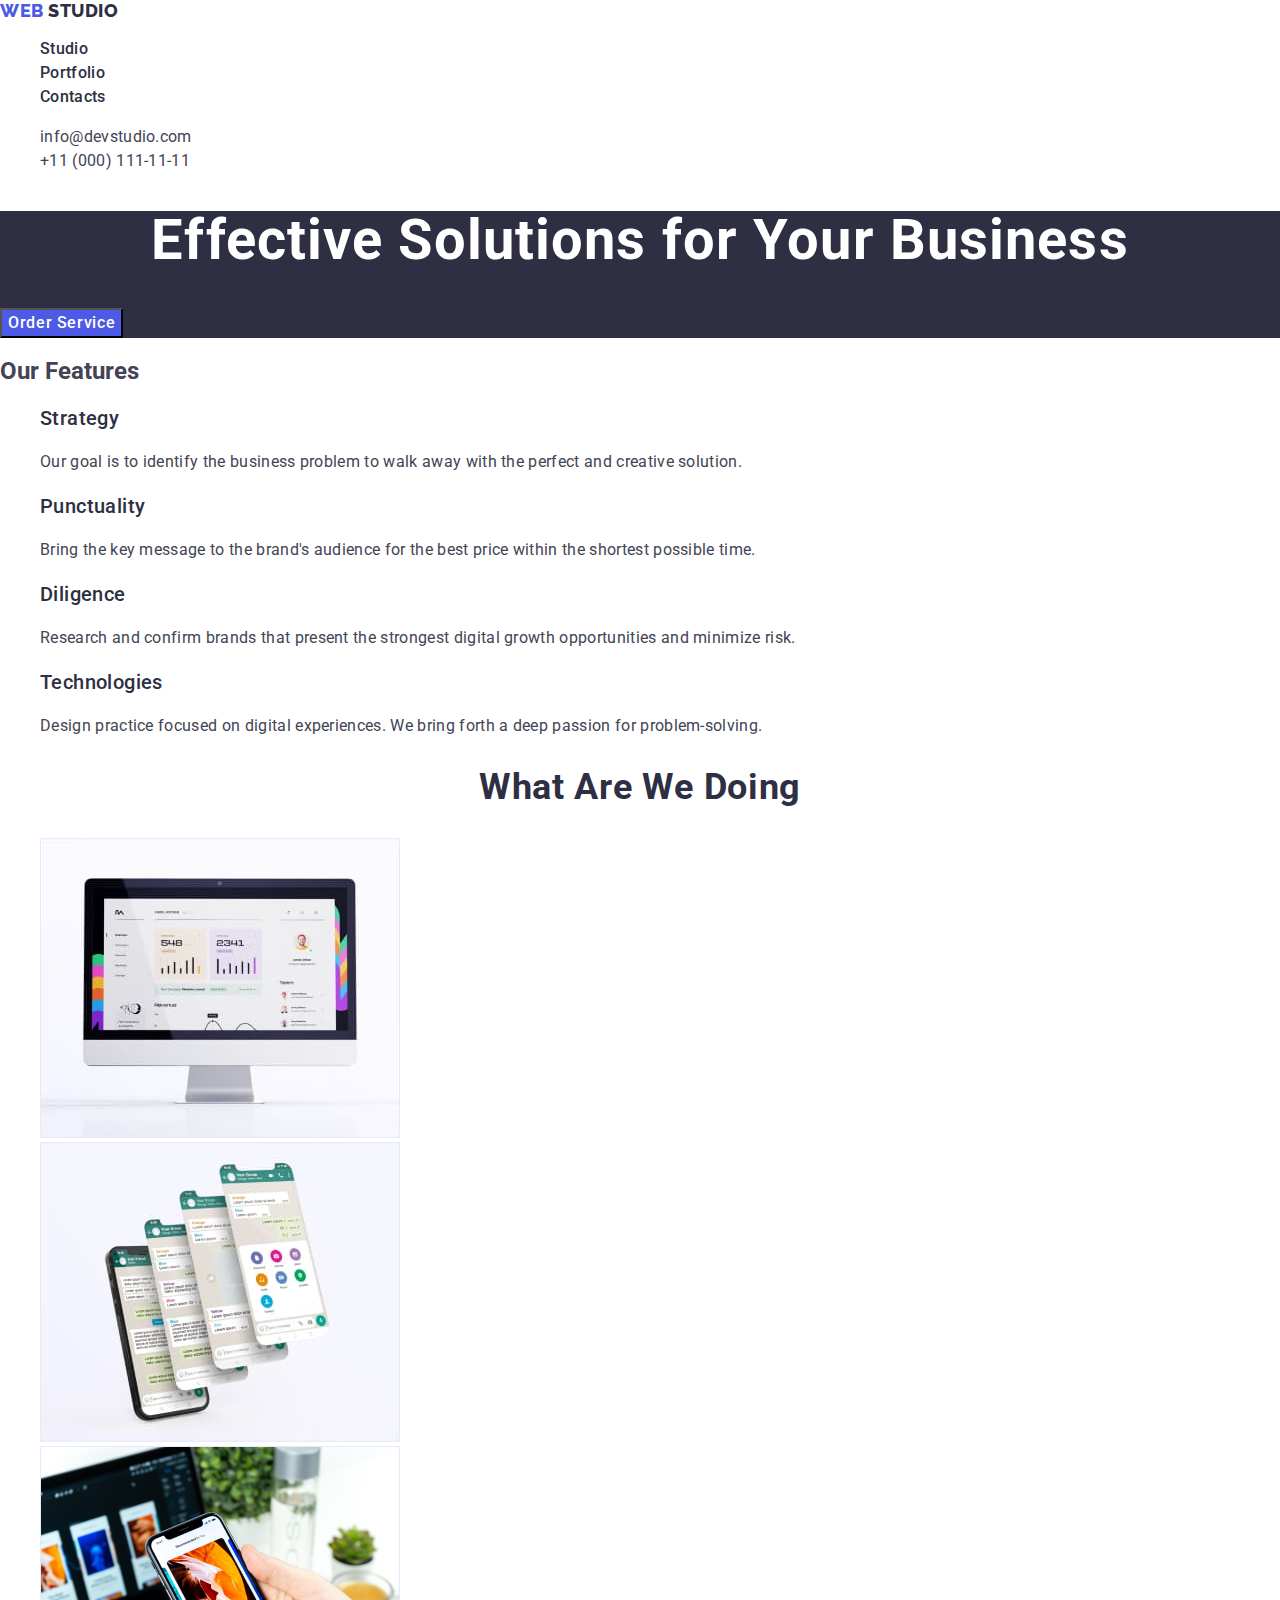
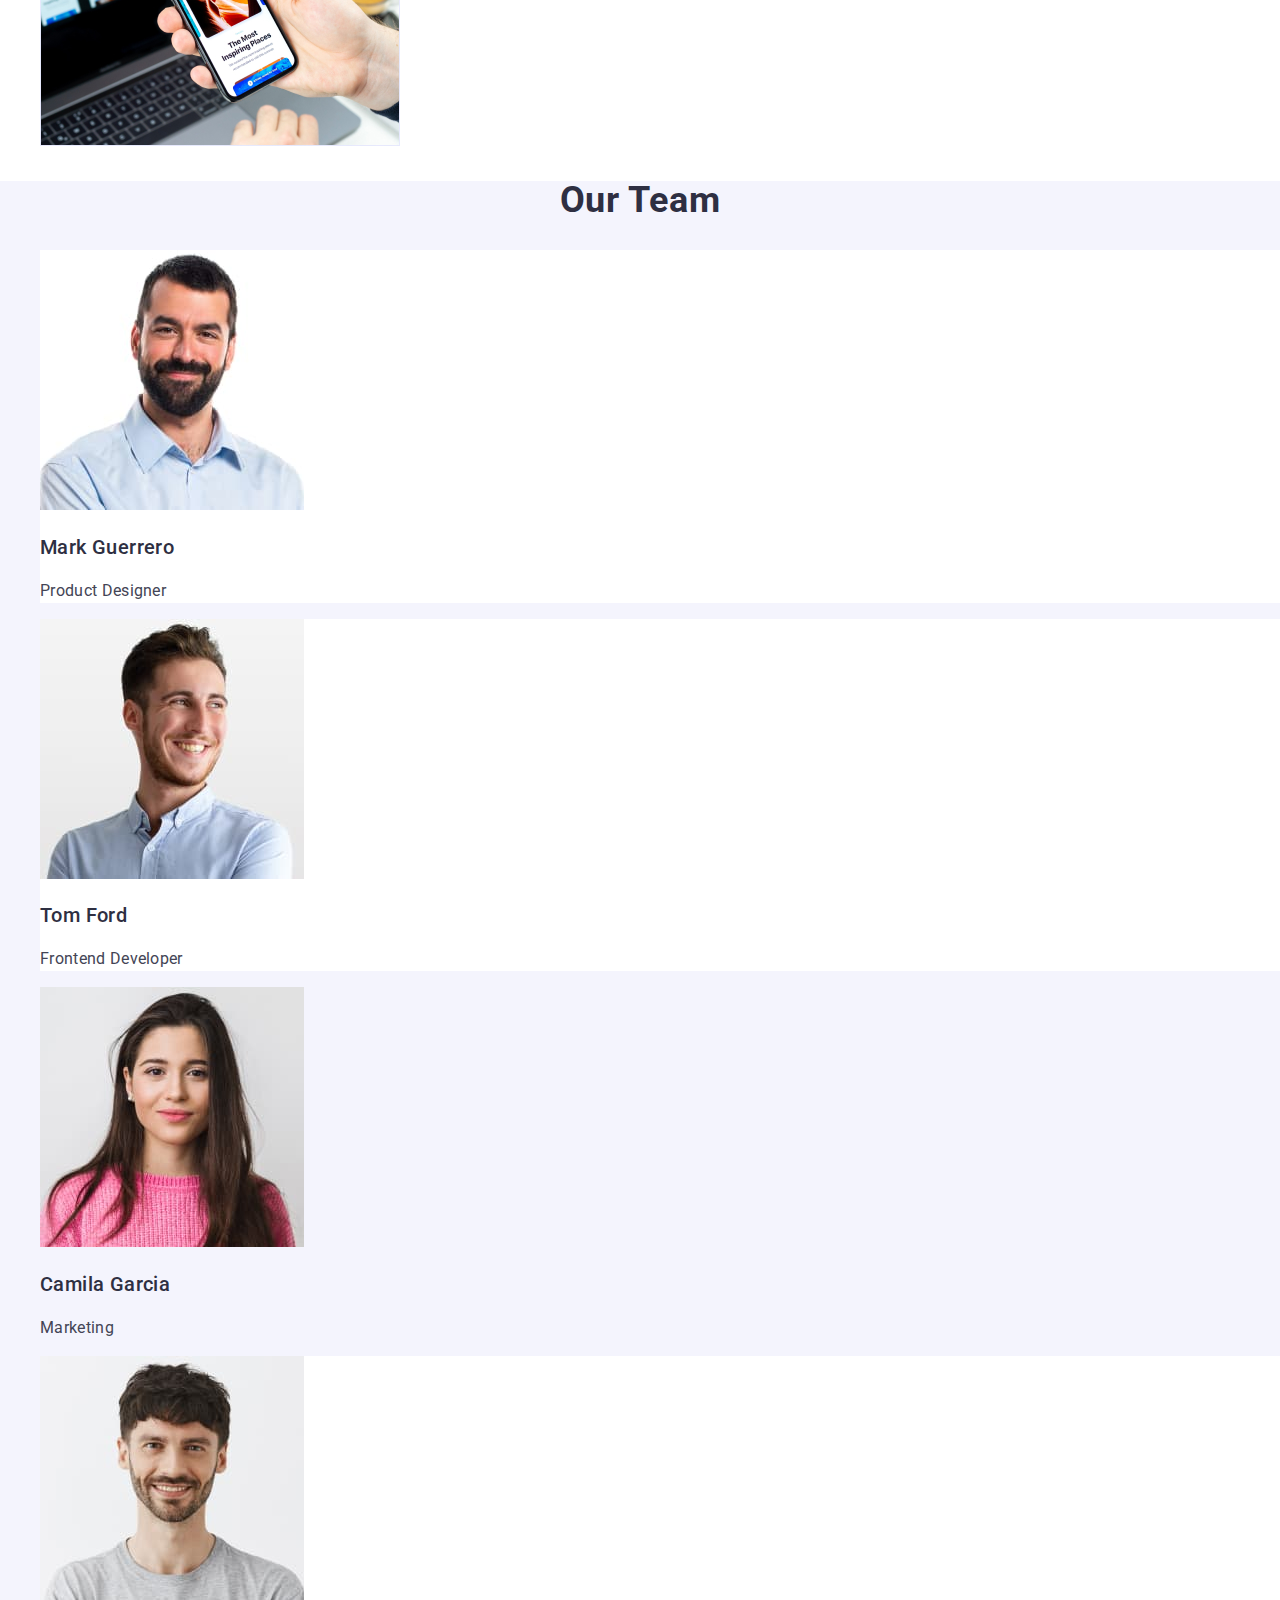
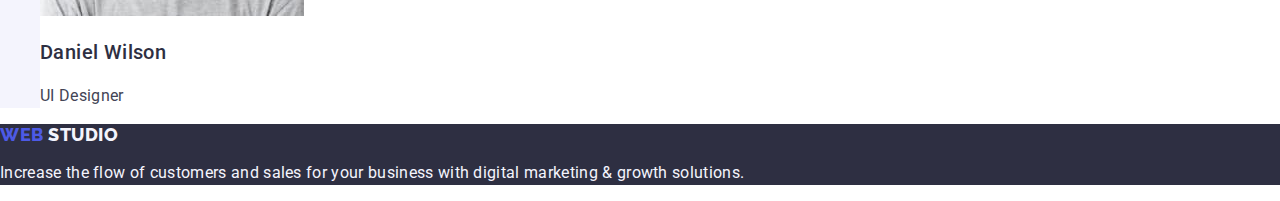
==== index.html @ 1ea2c23c "Initial commit" ====
<!DOCTYPE html>
<html lang="en">
  <head>
    <meta charset="UTF-8" />
    <meta http-equiv="X-UA-Compatible" content="IE=edge" />
    <meta name="viewport" content="width=device-width, initial-scale=1.0" />
    <title>Document</title>
    <!-- Font style -->
    <link rel="preconnect" href="https://fonts.googleapis.com" />
    <link rel="preconnect" href="https://fonts.gstatic.com" crossorigin />
    <link
      href="https://fonts.googleapis.com/css2?family=Raleway:wght@800&family=Roboto:wght@400;500;700&display=swap"
      rel="stylesheet"
    />
    <!-- Normalize -->
    <link
      rel="stylesheet"
      href="https://cdn.jsdelivr.net/npm/modern-normalize@2.0.0/modern-normalize.min.css"
    />

    <!-- Custom styles -->
    <link rel="stylesheet" href="./css/styles.css" />
  </head>

  <body>
    <!-- Header section-->
    <header class="header">
      <nav class="header-nav">
        <a class="header-logo link" href="./index.html">
          Web <span class="logo-black">Studio</span>
        </a>
        <ul class="header-nav-list list">
          <li class="header-nav-item">
            <a class="header-nav-link link" href="./index.html">Studio</a>
          </li>

          <li class="header-nav-item">
            <a class="header-nav-link link" href="./portfolio.html"
              >Portfolio</a
            >
          </li>

          <li class="header-nav-item">
            <a class="header-nav-link link" href="">Contacts</a>
          </li>
        </ul>
      </nav>

      <address class="header-adress">
        <ul class="header-adress-list list">
          <li class="header-adress-item">
            <a class="header-adress-link link" href="mailto:info@devstudio.com">
              info@devstudio.com
            </a>
            <br />
          </li>

          <li class="header-adress-item">
            <a class="header-adress-link link" href="tel:+110001111111"
              >+11 (000) 111-11-11</a
            >
          </li>
        </ul>
      </address>
    </header>
    <!-- Main content -->
    <main class="main">
      <!-- Hero section -->
      <section class="section hero">
        <h1 class="title-page">Effective Solutions for Your Business</h1>
        <button class="hero-btm" type="button">Order Service</button>
      </section>
      <!-- Features section -->
      <section class="section features">
        <h2 class="section-features-title">Our Features</h2>
        <ul class="section-feature-list list">
          <li class="section-features-item">
            <h3 class="features-item-title">Strategy</h3>

            <p class="feature-item-text">
              Our goal is to identify the business problem to walk away with the
              perfect and creative solution.
            </p>
          </li>
          <li class="section-features-item">
            <h3 class="features-item-title">Punctuality</h3>
            <p class="feature-item-text">
              Bring the key message to the brand's audience for the best price
              within the shortest possible time.
            </p>
          </li>
          <li class="section-features-item">
            <h3 class="features-item-title">Diligence</h3>
            <p class="feature-item-text">
              Research and confirm brands that present the strongest digital
              growth opportunities and minimize risk.
            </p>
          </li>
          <li class="section-features-item">
            <h3 class="features-item-title">Technologies</h3>
            <p class="feature-item-text">
              Design practice focused on digital experiences. We bring forth a
              deep passion for problem-solving.
            </p>
          </li>
        </ul>
      </section>
      <!-- What are we doing section -->
      <section class="section made">
        <h2 class="section-made-title">What are we doing</h2>
        <ul class="section-made-list list">
          <li class="section-made-item">
            <img
              class="section-made-img"
              src="./images/section1-1.jpg"
              alt="Making websites"
              width="360"
              height="300"
            />
          </li>
          <li class="section-made-item">
            <img
              class="section-made-img"
              src="./images/section1-2.jpg"
              alt="Making mobil apps"
              width="360"
              height="300"
            />
          </li>
          <li class="section-made-item">
            <img
              class="section-made-img"
              src="./images/section1-3.jpg"
              alt="Project synchronization"
              width="360"
              height="300"
            />
          </li>
        </ul>
      </section>
      <!-- Team section -->
      <section class="section team">
        <h2 class="section-team-title">Our Team</h2>
        <ul class="section-team-list list">
          <li class="section-team-item">
            <img
              class="section-team-img"
              src="./images/team1.jpg"
              alt="Mark Guerrero's photo"
              width="264"
              height="260"
            />
            <h3 class="team-name">Mark Guerrero</h3>
            <p class="team-text">Product Designer</p>
          </li>

          <li class="section-team-item">
            <img
              class="section-team-img"
              src="./images/team2.jpg"
              alt="Tom Ford's photo"
              width="264"
              height="260"
            />
            <h3 class="team-name">Tom Ford</h3>
            <p class="team-text">Frontend Developer</p>
          </li>

          <li class="section-team-img">
            <img
              class="section-team-img"
              src="./images/team3.jpg"
              alt="Camila Garcia's photo"
              width="264"
              height="260"
            />
            <h3 class="team-name">Camila Garcia</h3>
            <p class="team-text">Marketing</p>
          </li>

          <li class="section-team-item">
            <img
              class="section-team-img"
              src="./images/team4.jpg"
              alt="Daniel Wilson's photo"
              width="264"
              height="260"
            />
            <h3 class="team-name">Daniel Wilson</h3>
            <p class="team-text">UI Designer</p>
          </li>
        </ul>
      </section>
    </main>
    <!-- Footer section -->
    <footer class="footer">
      <a class="footer-logo link" href="./index.html">
        Web <span class="logo-white">Studio</span></a
      >
      <p class="footer-text">
        Increase the flow of customers and sales for your business with digital
        marketing & growth solutions.
      </p>
    </footer>
  </body>
</html>
---- css/styles.css ----
body {
        font-family: 'Roboto', sans-serif;
        color: var(--text-color);
        background-color: var(--white-background-color);
}
.list {
    list-style: none;
}
.link {
    text-decoration: none;
}
:root {
    --primary-brand-color: #4d5ae5;
    --pressed-state-color: #404bbf;
    --dark-color: #2e2f42;
    --succes-color: #31d0aa;
    --text-color: #434455;
    --subtle-text-color: #8e8f99;
    --accent-color: #e7e9fc;
    --light-color: #f4f4fd;
    --modal-overlay-color: #2e2f42;
    --hero-background-color: #2e2f42;
    --white-background-color: #ffffff;
    --modal-background-color: #fcfcfc;
   

}

/* Header section */

.header {}
.header-logo{
    font-family: 'Raleway', sans-serif;
        font-style: normal;
        font-weight: 800;
        font-size: 18px;
        line-height: 1.17;
        
        letter-spacing: 0.03em;
        text-transform: uppercase;
        color: var(--primary-brand-color);
}
.logo-black {
    color: var(--dark-color);
}
.logo-white {
    color: var(--light-color);
}
.header-nav {
    
        
}

.header-nav-list {}

.header-nav-item a {font-style: normal;
    font-weight: 500;
    font-size: 16px;
    line-height: 1.5;
    letter-spacing: 0.02em;
    color: var(--dark-color);}

.header-nav-link:hover,
.header-nav-link:focus 
{
  color: var(--pressed-state-color);
  
  
}

.header-adress {
    font-style: normal;

}

.header-adress-list {
    
    
    
  }

.header-adress-item a {
    font-style: normal;
    font-size: 16px;
    line-height: 1.5;
    letter-spacing: 0.02em;
  color: var(--text-color);}

.header-adress-link:hover,
.header-adress-link:focus {
    color: var(--pressed-state-color);
   
}
/* Main comtent */

/*  Hero section */
.section {}

.hero 
{background-color: var(--hero-background-color);}

.title-page {
    font-style: normal;
        font-weight: 700;
        font-size: 56px;
        line-height: 1.07;
        text-align: center;
        letter-spacing: 0.02em;
        color: var(--white-background-color);
      
}

.hero-btm {
    font-style: normal;
        font-weight: 500;
        font-size: 16px;
        line-height: 1.5;
     
        letter-spacing: 0.04em;
       cursor: pointer;
    background-color: var(--primary-brand-color);
    color: var(--white-background-color);
    
}
.hero-btm:hover,
.hero-btm:focus {
    background-color: var(--pressed-state-color);
}

/* Features section */
.section {}

.features {

}

.section-features-title {}

.section-feature-list {}

.section-features-item {}

.features-item-title {
    font-family: 'Roboto';
        font-style: normal;
        font-weight: 500;
        font-size: 20px;
        line-height: 1.2;
    letter-spacing: 0.02em;
    color: var(--dark-color);
}

.feature-item-text {
    font-style: normal;
        
        font-size: 16px;
        line-height: 1.5;
        letter-spacing: 0.02em;
}

/*  What are we doing section */
.section {}

.made {}

.section-made-title {
    font-style: normal;
    font-weight: 700;
    font-size: 36px;
    line-height: 1.11;
    letter-spacing: 0.02em;
    color: var(--dark-color);
    text-align: center;
    text-transform: capitalize;
}

.section-made-list {}

.section-made-item {}

.section-made-img {}

/* Team section */
.section {}

.team {
background-color: var(--light-color);
}

.section-team-title {
    font-style: normal;
        font-weight: 700;
        font-size: 36px;
        line-height: 1.11;
        letter-spacing: 0.02em;
        color: var(--dark-color);
        text-align: center;
        text-transform: capitalize;
}

.section-team-list {
   
}

.section-team-item {
    background-color: var(--white-background-color);
}

.section-team-img {}

.team-name {
    font-style: normal;
        font-weight: 500;
        font-size: 20px;
        line-height: 1.2;
        letter-spacing: 0.02em;
        color: var(--dark-color);
}

.team-text {
    font-style: normal;
        
        font-size: 16px;
        line-height: 1.5; 
        letter-spacing: 0.02em;
       
}

/* Footer section */
.footer {
    background-color: var(--hero-background-color);
}

.footer-logo {
    font-family: 'Raleway', sans-serif;
        font-style: normal;
        font-weight: 800;
        font-size: 18px;
        line-height: 1.17;
      
       
        letter-spacing: 0.03em;
        text-transform: uppercase;
        color: var(--primary-brand-color);

}

.footer-text {font-style: normal;
    font-size: 16px;
    line-height: 1.5;
    letter-spacing: 0.02em;
color: var(--light-color);}

/* Page 2 */
.section-filter {}

.filter-list {}

.filter-item {}

.filter-button {
font-style: normal;
    font-weight: 500;
    font-size: 16px;
    line-height: 1.5;
   
    letter-spacing: 0.04em;
    color: var(--primary-brand-color);
    background-color: var(--light-color);
}
.filter-button:hover,
.filter-button:focus {
    color: var(--white-background-color);
    background-color: var(--pressed-state-color);
    cursor: pointer;
}
.projects {}

.projects-title {}

.projects-list {}

.projects-item {}

.projects-img {

}

.projects-name {
    font-style: normal;
        font-weight: 500;
        font-size: 20px;
        line-height: 1.2;
        letter-spacing: 0.02em;
        color: var(--dark-color);
}

.projects-type {
    font-style: normal;
        font-weight: 400;
        font-size: 16px;
        line-height: 1.5;
        letter-spacing: 0.02em;
        color: var(--text-color);
}
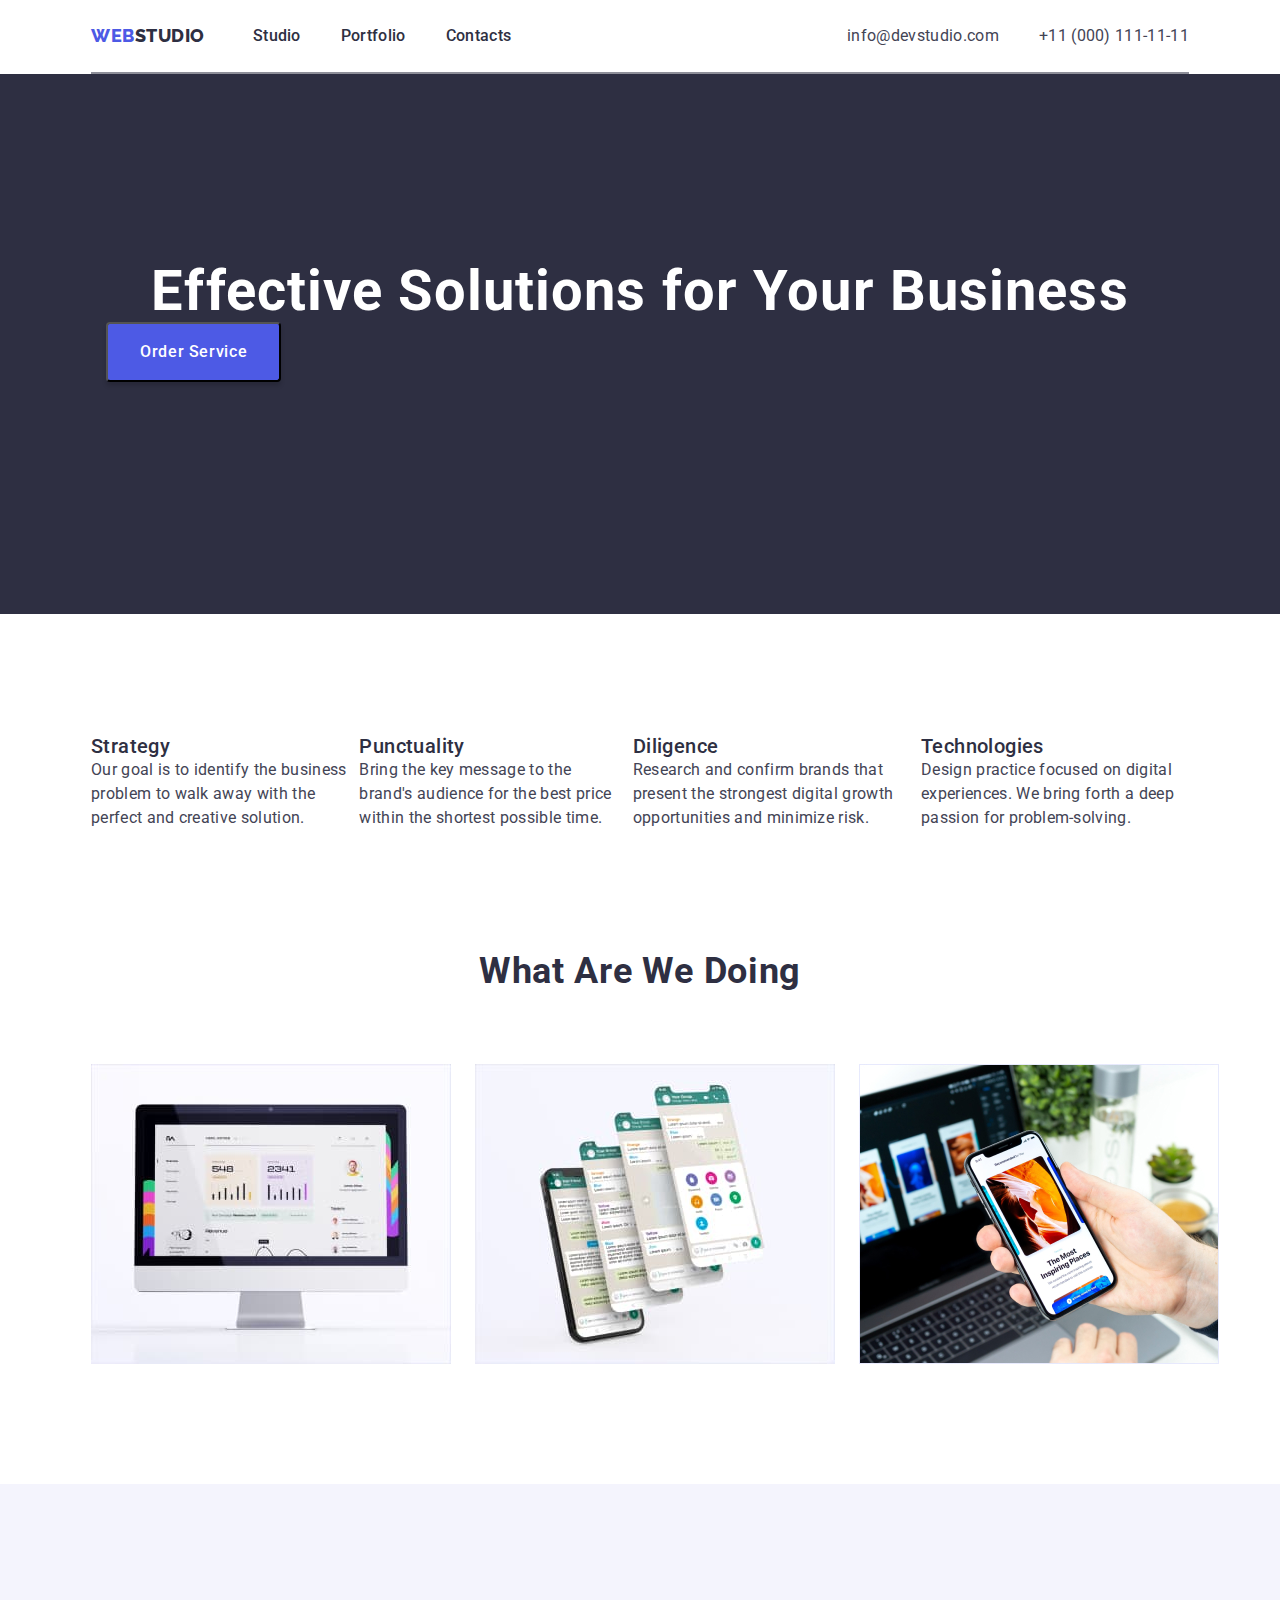
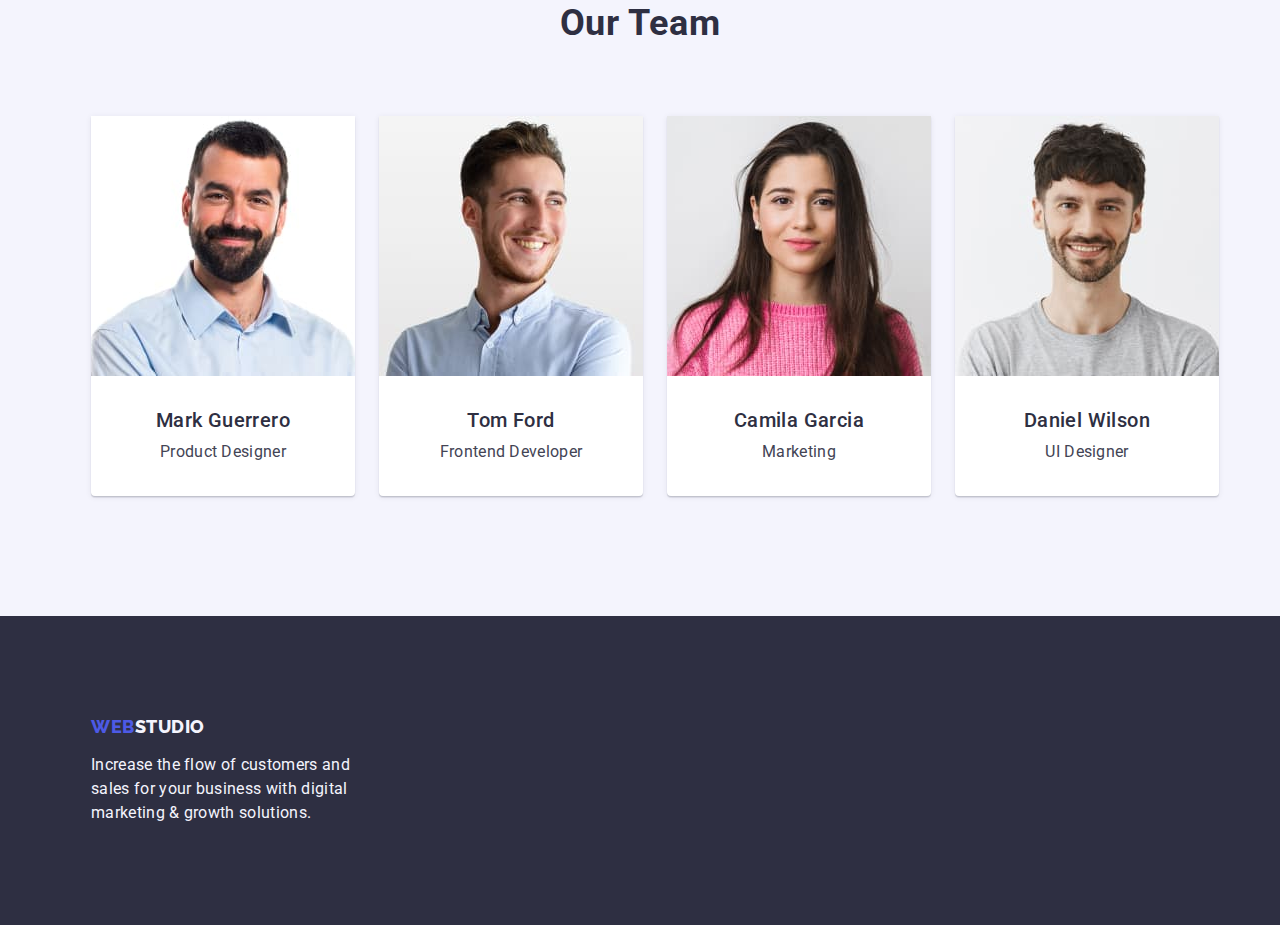
==== commit fcf6644c: "hw3 version 1" ====
--- a/index.html
+++ b/index.html
@@ -24,183 +24,195 @@
 
   <body>
     <!-- Header section-->
-    <header class="header">
-      <nav class="header-nav">
-        <a class="header-logo link" href="./index.html">
-          Web <span class="logo-black">Studio</span>
-        </a>
-        <ul class="header-nav-list list">
-          <li class="header-nav-item">
-            <a class="header-nav-link link" href="./index.html">Studio</a>
-          </li>
-
-          <li class="header-nav-item">
-            <a class="header-nav-link link" href="./portfolio.html"
-              >Portfolio</a
-            >
-          </li>
-
-          <li class="header-nav-item">
-            <a class="header-nav-link link" href="">Contacts</a>
-          </li>
-        </ul>
-      </nav>
-
-      <address class="header-adress">
-        <ul class="header-adress-list list">
-          <li class="header-adress-item">
-            <a class="header-adress-link link" href="mailto:info@devstudio.com">
-              info@devstudio.com
-            </a>
-            <br />
-          </li>
-
-          <li class="header-adress-item">
-            <a class="header-adress-link link" href="tel:+110001111111"
-              >+11 (000) 111-11-11</a
-            >
-          </li>
-        </ul>
-      </address>
-    </header>
+    <div class="header-container">
+      <header class="header">
+        <nav class="header-nav">
+          <a class="header-logo link" href="./index.html">
+            Web<span class="logo-black">Studio</span>
+          </a>
+          <ul class="header-nav-list list">
+            <li class="header-nav-item">
+              <a class="header-nav-link link" href="./index.html">Studio</a>
+            </li>
+            <li class="header-nav-item">
+              <a class="header-nav-link link" href="./portfolio.html"
+                >Portfolio</a
+              >
+            </li>
+            <li class="header-nav-item">
+              <a class="header-nav-link link" href="">Contacts</a>
+            </li>
+          </ul>
+        </nav>
+        <address class="header-adress">
+          <ul class="header-adress-list list">
+            <li class="header-adress-item">
+              <a
+                class="header-adress-link link"
+                href="mailto:info@devstudio.com"
+              >
+                info@devstudio.com
+              </a>
+              <br />
+            </li>
+            <li class="header-adress-item">
+              <a class="header-adress-link link" href="tel:+110001111111"
+                >+11 (000) 111-11-11</a
+              >
+            </li>
+          </ul>
+        </address>
+      </header>
+    </div>
     <!-- Main content -->
     <main class="main">
       <!-- Hero section -->
       <section class="section hero">
-        <h1 class="title-page">Effective Solutions for Your Business</h1>
-        <button class="hero-btm" type="button">Order Service</button>
+        <div class="container">
+          <h1 class="title-page">Effective Solutions for Your Business</h1>
+          <div class="container">
+            <button class="hero-btm" type="button">Order Service</button>
+          </div>
+        </div>
       </section>
       <!-- Features section -->
       <section class="section features">
-        <h2 class="section-features-title">Our Features</h2>
-        <ul class="section-feature-list list">
-          <li class="section-features-item">
-            <h3 class="features-item-title">Strategy</h3>
-
-            <p class="feature-item-text">
-              Our goal is to identify the business problem to walk away with the
-              perfect and creative solution.
-            </p>
-          </li>
-          <li class="section-features-item">
-            <h3 class="features-item-title">Punctuality</h3>
-            <p class="feature-item-text">
-              Bring the key message to the brand's audience for the best price
-              within the shortest possible time.
-            </p>
-          </li>
-          <li class="section-features-item">
-            <h3 class="features-item-title">Diligence</h3>
-            <p class="feature-item-text">
-              Research and confirm brands that present the strongest digital
-              growth opportunities and minimize risk.
-            </p>
-          </li>
-          <li class="section-features-item">
-            <h3 class="features-item-title">Technologies</h3>
-            <p class="feature-item-text">
-              Design practice focused on digital experiences. We bring forth a
-              deep passion for problem-solving.
-            </p>
-          </li>
-        </ul>
+        <div class="container">
+          <h2 class="section-features-title visually-hidden">Our Features</h2>
+          <ul class="section-feature-list list">
+            <li class="section-features-item">
+              <h3 class="features-item-title">Strategy</h3>
+              <p class="feature-item-text">
+                Our goal is to identify the business problem to walk away with
+                the perfect and creative solution.
+              </p>
+            </li>
+            <li class="section-features-item">
+              <h3 class="features-item-title">Punctuality</h3>
+              <p class="feature-item-text">
+                Bring the key message to the brand's audience for the best price
+                within the shortest possible time.
+              </p>
+            </li>
+            <li class="section-features-item">
+              <h3 class="features-item-title">Diligence</h3>
+              <p class="feature-item-text">
+                Research and confirm brands that present the strongest digital
+                growth opportunities and minimize risk.
+              </p>
+            </li>
+            <li class="section-features-item">
+              <h3 class="features-item-title">Technologies</h3>
+              <p class="feature-item-text">
+                Design practice focused on digital experiences. We bring forth a
+                deep passion for problem-solving.
+              </p>
+            </li>
+          </ul>
+        </div>
       </section>
       <!-- What are we doing section -->
       <section class="section made">
-        <h2 class="section-made-title">What are we doing</h2>
-        <ul class="section-made-list list">
-          <li class="section-made-item">
-            <img
-              class="section-made-img"
-              src="./images/section1-1.jpg"
-              alt="Making websites"
-              width="360"
-              height="300"
-            />
-          </li>
-          <li class="section-made-item">
-            <img
-              class="section-made-img"
-              src="./images/section1-2.jpg"
-              alt="Making mobil apps"
-              width="360"
-              height="300"
-            />
-          </li>
-          <li class="section-made-item">
-            <img
-              class="section-made-img"
-              src="./images/section1-3.jpg"
-              alt="Project synchronization"
-              width="360"
-              height="300"
-            />
-          </li>
-        </ul>
+        <div class="container">
+          <h2 class="section-made-title">What are we doing</h2>
+          <ul class="section-made-list list">
+            <li class="section-made-item">
+              <img
+                class="section-made-img"
+                src="./images/section1-1.jpg"
+                alt="Making websites"
+                width="360"
+                height="300"
+              />
+            </li>
+            <li class="section-made-item">
+              <img
+                class="section-made-img"
+                src="./images/section1-2.jpg"
+                alt="Making mobil apps"
+                width="360"
+                height="300"
+              />
+            </li>
+            <li class="section-made-item">
+              <img
+                class="section-made-img"
+                src="./images/section1-3.jpg"
+                alt="Project synchronization"
+                width="360"
+                height="300"
+              />
+            </li>
+          </ul>
+        </div>
       </section>
       <!-- Team section -->
       <section class="section team">
-        <h2 class="section-team-title">Our Team</h2>
-        <ul class="section-team-list list">
-          <li class="section-team-item">
-            <img
-              class="section-team-img"
-              src="./images/team1.jpg"
-              alt="Mark Guerrero's photo"
-              width="264"
-              height="260"
-            />
-            <h3 class="team-name">Mark Guerrero</h3>
-            <p class="team-text">Product Designer</p>
-          </li>
-
-          <li class="section-team-item">
-            <img
-              class="section-team-img"
-              src="./images/team2.jpg"
-              alt="Tom Ford's photo"
-              width="264"
-              height="260"
-            />
-            <h3 class="team-name">Tom Ford</h3>
-            <p class="team-text">Frontend Developer</p>
-          </li>
-
-          <li class="section-team-img">
-            <img
-              class="section-team-img"
-              src="./images/team3.jpg"
-              alt="Camila Garcia's photo"
-              width="264"
-              height="260"
-            />
-            <h3 class="team-name">Camila Garcia</h3>
-            <p class="team-text">Marketing</p>
-          </li>
-
-          <li class="section-team-item">
-            <img
-              class="section-team-img"
-              src="./images/team4.jpg"
-              alt="Daniel Wilson's photo"
-              width="264"
-              height="260"
-            />
-            <h3 class="team-name">Daniel Wilson</h3>
-            <p class="team-text">UI Designer</p>
-          </li>
-        </ul>
+        <div class="container">
+          <h2 class="section-team-title">Our Team</h2>
+          <ul class="section-team-list list">
+            <li class="section-team-item">
+              <img
+                class="section-team-img"
+                src="./images/team1.jpg"
+                alt="Mark Guerrero's photo"
+                width="264"
+                height="260"
+              />
+              <h3 class="team-name">Mark Guerrero</h3>
+              <p class="team-text">Product Designer</p>
+            </li>
+            <li class="section-team-item">
+              <img
+                class="section-team-img"
+                src="./images/team2.jpg"
+                alt="Tom Ford's photo"
+                width="264"
+                height="260"
+              />
+              <h3 class="team-name">Tom Ford</h3>
+              <p class="team-text">Frontend Developer</p>
+            </li>
+            <li class="section-team-item">
+              <img
+                class="section-team-img"
+                src="./images/team3.jpg"
+                alt="Camila Garcia's photo"
+                width="264"
+                height="260"
+              />
+              <h3 class="team-name">Camila Garcia</h3>
+              <p class="team-text">Marketing</p>
+            </li>
+            <li class="section-team-item">
+              <img
+                class="section-team-img"
+                src="./images/team4.jpg"
+                alt="Daniel Wilson's photo"
+                width="264"
+                height="260"
+              />
+              <h3 class="team-name">Daniel Wilson</h3>
+              <p class="team-text">UI Designer</p>
+            </li>
+          </ul>
+        </div>
       </section>
     </main>
     <!-- Footer section -->
+
     <footer class="footer">
-      <a class="footer-logo link" href="./index.html">
-        Web <span class="logo-white">Studio</span></a
-      >
-      <p class="footer-text">
-        Increase the flow of customers and sales for your business with digital
-        marketing & growth solutions.
-      </p>
+      <div class="container">
+        <div class="container-footer-logo">
+          <a class="footer-logo link" href="./index.html">
+            Web<span class="logo-white">Studio</span></a
+          >
+        </div>
+        <p class="footer-text">
+          Increase the flow of customers and sales for your business with
+          digital marketing & growth solutions.
+        </p>
+      </div>
     </footer>
   </body>
 </html>
--- a/css/styles.css
+++ b/css/styles.css
@@ -2,12 +2,29 @@
         font-family: 'Roboto', sans-serif;
         color: var(--text-color);
         background-color: var(--white-background-color);
+      
+}
+/* Reset */
+h1,
+h2,
+h3,
+h4,
+h5,
+h6,
+p {
+    margin: 0;
+}
+img {
+    display: block;
 }
 .list {
     list-style: none;
+    margin: 0;
+        padding: 0;
 }
 .link {
     text-decoration: none;
+   
 }
 :root {
     --primary-brand-color: #4d5ae5;
@@ -26,9 +43,53 @@
 
 }
 
+.visually-hidden {
+    position:absolute;
+    width: 1px;
+    height: 1px;
+    margin: -1px;
+    border: 0;
+    padding: 0;
+    white-space: nowrap;
+    clip-path: inset(100%);
+    clip: rect(0 0 0 0);
+    overflow: hidden;
+
+}
+.container {
+    width: 1128px;
+    margin-left: auto;
+        margin-right: auto;
+        padding-left: 15px;
+        padding-right: 15px;
+
+   
+}
+
+
+
 /* Header section */
-
-.header {}
+.header-container {
+    width: 1128px;
+    margin-left: auto;
+        margin-right: auto;
+        padding-left: 15px;
+            padding-right: 15px;
+}
+.header {
+ 
+padding-top: 24px;
+padding-bottom: 24px;
+display: flex;
+justify-content: space-between;
+border-bottom: 2px solid var(--subtle-text-color);
+}
+.header-nav {
+    display: flex;
+
+    align-items: center;
+
+}
 .header-logo{
     font-family: 'Raleway', sans-serif;
         font-style: normal;
@@ -39,6 +100,9 @@
         letter-spacing: 0.03em;
         text-transform: uppercase;
         color: var(--primary-brand-color);
+        margin-right: 48px;
+       
+       
 }
 .logo-black {
     color: var(--dark-color);
@@ -46,19 +110,24 @@
 .logo-white {
     color: var(--light-color);
 }
-.header-nav {
-    
-        
-}
-
-.header-nav-list {}
+
+
+.header-nav-list {
+    display: flex;
+    align-items: center;
+    gap: 40px;
+    
+    
+  
+}
 
 .header-nav-item a {font-style: normal;
     font-weight: 500;
     font-size: 16px;
     line-height: 1.5;
     letter-spacing: 0.02em;
-    color: var(--dark-color);}
+    color: var(--dark-color);
+}
 
 .header-nav-link:hover,
 .header-nav-link:focus 
@@ -70,10 +139,16 @@
 
 .header-adress {
     font-style: normal;
+    display: flex;
+    align-items: center;
 
 }
 
 .header-adress-list {
+    display: flex;
+    align-items: center;
+    gap: 40px;
+    
     
     
     
@@ -84,7 +159,8 @@
     font-size: 16px;
     line-height: 1.5;
     letter-spacing: 0.02em;
-  color: var(--text-color);}
+  color: var(--text-color);
+}
 
 .header-adress-link:hover,
 .header-adress-link:focus {
@@ -97,7 +173,12 @@
 .section {}
 
 .hero 
-{background-color: var(--hero-background-color);}
+{background-color: var(--hero-background-color);
+padding-top: 188px;
+    padding-bottom: 292px;
+   
+}
+
 
 .title-page {
     font-style: normal;
@@ -107,7 +188,8 @@
         text-align: center;
         letter-spacing: 0.02em;
         color: var(--white-background-color);
-      
+       
+        
 }
 
 .hero-btm {
@@ -115,13 +197,20 @@
         font-weight: 500;
         font-size: 16px;
         line-height: 1.5;
-     
         letter-spacing: 0.04em;
        cursor: pointer;
     background-color: var(--primary-brand-color);
     color: var(--white-background-color);
-    
-}
+box-shadow: 0px 4px 4px rgba(0, 0, 0, 0.15);
+    border-radius: 4px;
+        
+        padding: 16px 32px;
+      position: absolute;
+ 
+    
+}
+  margin-top: 48px;
+  margin-bottom: 188px;
 .hero-btm:hover,
 .hero-btm:focus {
     background-color: var(--pressed-state-color);
@@ -131,12 +220,21 @@
 .section {}
 
 .features {
+    margin-top: 120px;
+    margin-bottom: 122px;
+   
 
 }
 
 .section-features-title {}
 
-.section-feature-list {}
+.section-feature-list {
+    display: flex;
+    
+        align-items: flex-start;
+        padding: 0px;
+        gap: 8px;
+}
 
 .section-features-item {}
 
@@ -161,7 +259,10 @@
 /*  What are we doing section */
 .section {}
 
-.made {}
+.made {
+  
+    margin-bottom: 120px;
+}
 
 .section-made-title {
     font-style: normal;
@@ -172,19 +273,27 @@
     color: var(--dark-color);
     text-align: center;
     text-transform: capitalize;
-}
-
-.section-made-list {}
+    margin-bottom: 72px;
+}
+
+.section-made-list {display: flex;
+gap: 24px;}
 
 .section-made-item {}
 
-.section-made-img {}
+.section-made-img {
+    width: 360px;
+height: 300px;
+
+}
 
 /* Team section */
 .section {}
 
 .team {
 background-color: var(--light-color);
+padding-top: 120px;
+padding-bottom: 120px;
 }
 
 .section-team-title {
@@ -196,17 +305,27 @@
         color: var(--dark-color);
         text-align: center;
         text-transform: capitalize;
+        margin-bottom: 72px;
 }
 
 .section-team-list {
-   
+display: flex;
+gap: 24px;
 }
 
 .section-team-item {
     background-color: var(--white-background-color);
-}
-
-.section-team-img {}
+    box-shadow: 0px 1px 6px rgba(46, 47, 66, 0.08), 0px 1px 1px rgba(46, 47, 66, 0.16), 0px 2px 1px rgba(46, 47, 66, 0.08);
+        border-radius: 0px 0px 4px 4px;
+width: 264px;
+height: 380px;       
+ 
+}
+
+.section-team-img {
+    margin-bottom: 32px;
+    
+}
 
 .team-name {
     font-style: normal;
@@ -215,6 +334,8 @@
         line-height: 1.2;
         letter-spacing: 0.02em;
         color: var(--dark-color);
+        text-align: center;
+        margin-bottom: 8px;
 }
 
 .team-text {
@@ -223,12 +344,21 @@
         font-size: 16px;
         line-height: 1.5; 
         letter-spacing: 0.02em;
+text-align: center;
+        padding: 0px;
+        margin-bottom: 32px;
+        
+
        
 }
 
 /* Footer section */
 .footer {
     background-color: var(--hero-background-color);
+    padding-top: 100px;
+    padding-bottom: 100px;
+    
+
 }
 
 .footer-logo {
@@ -243,18 +373,33 @@
         text-transform: uppercase;
         color: var(--primary-brand-color);
 
+        
+        
+
 }
 
 .footer-text {font-style: normal;
     font-size: 16px;
     line-height: 1.5;
     letter-spacing: 0.02em;
-color: var(--light-color);}
+color: var(--light-color);
+width: 264px;
+}
+.container-footer-logo {
+    padding-bottom: 16px;
+}
 
 /* Page 2 */
 .section-filter {}
 
-.filter-list {}
+.filter-list {
+    display:flex;
+    gap: 24px;
+    padding-top: 96px;
+    padding-right: ;
+    padding-bottom: 72px;
+  
+}
 
 .filter-item {}
 
@@ -274,15 +419,24 @@
     background-color: var(--pressed-state-color);
     cursor: pointer;
 }
-.projects {}
+.projects {
+   
+}
 
 .projects-title {}
 
-.projects-list {}
+.projects-list {
+    display: flex;
+    flex-wrap: wrap;
+    row-gap: 48px;
+    column-gap: 24px;
+}
 
 .projects-item {}
 
 .projects-img {
+    width: 360px;
+        height: 300px;
 
 }
 
@@ -302,4 +456,7 @@
         line-height: 1.5;
         letter-spacing: 0.02em;
         color: var(--text-color);
-}+}
+.container-portfolio-list {
+   
+}
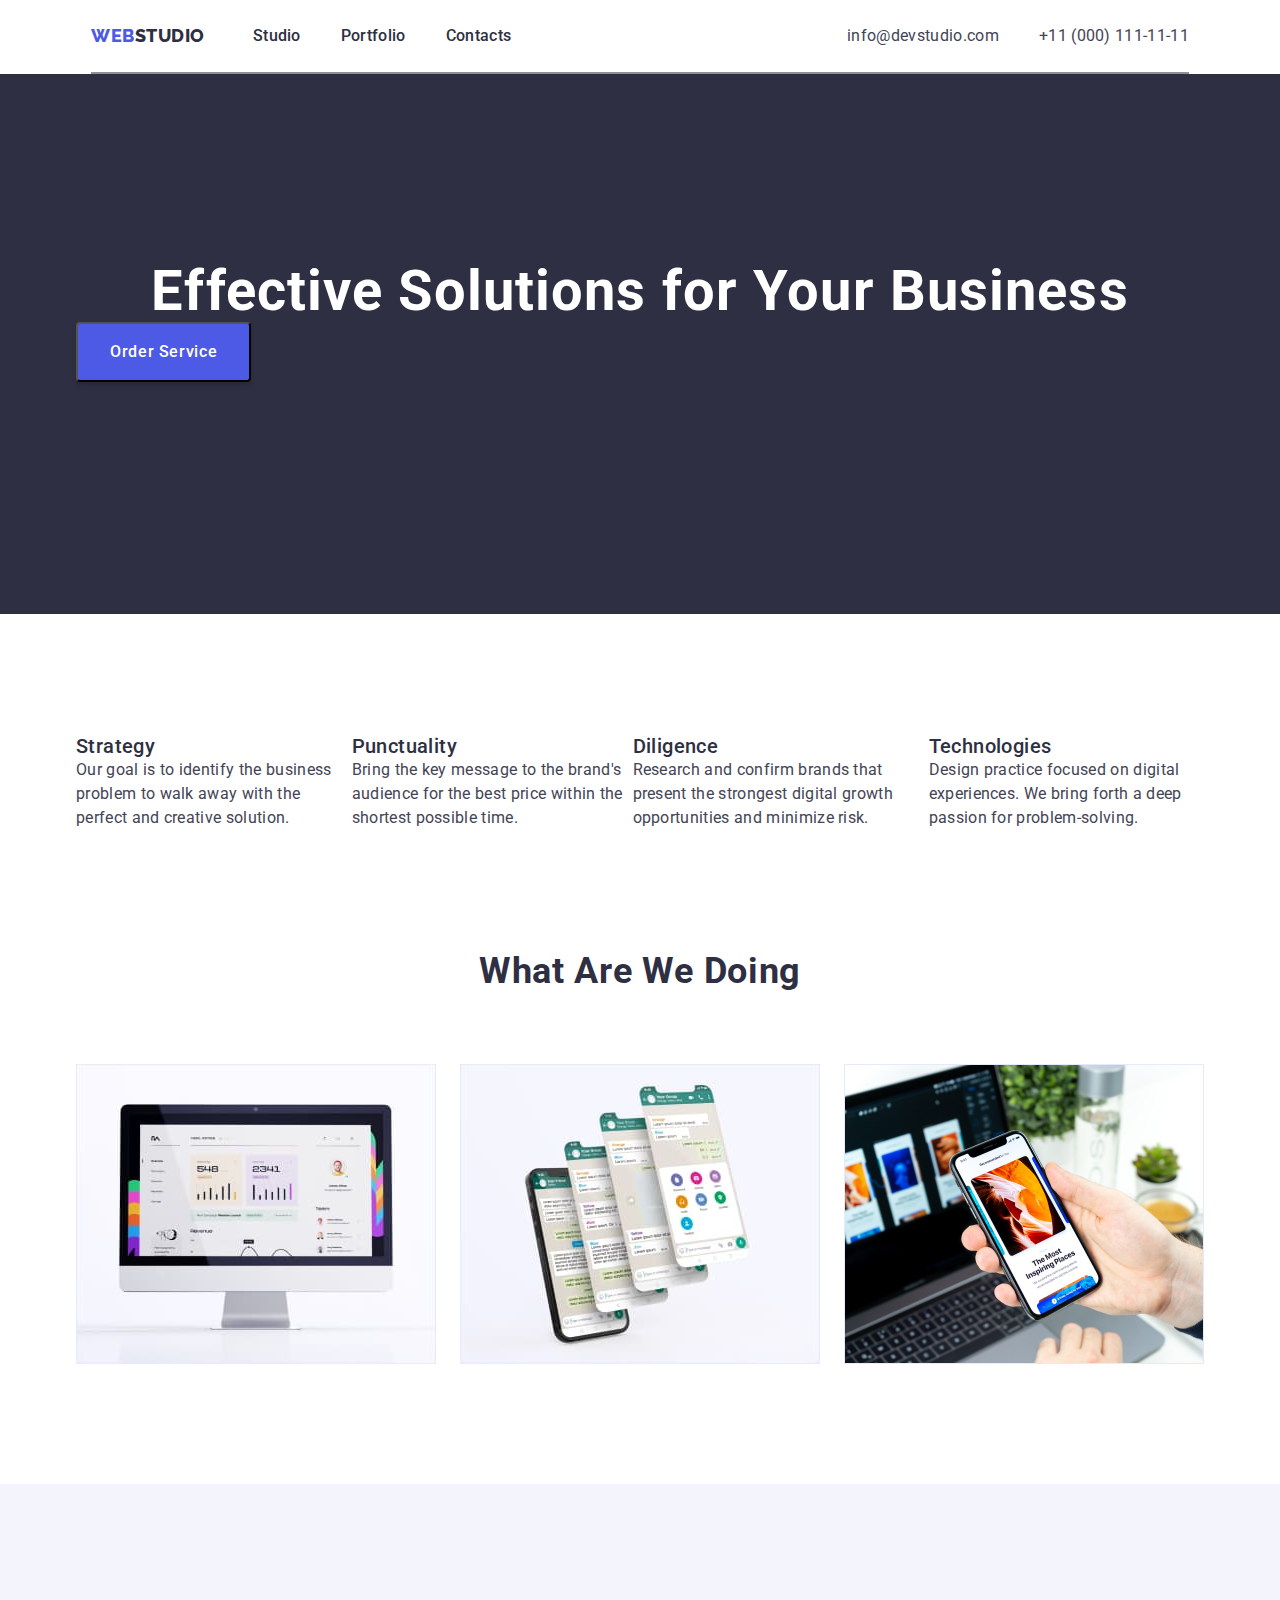
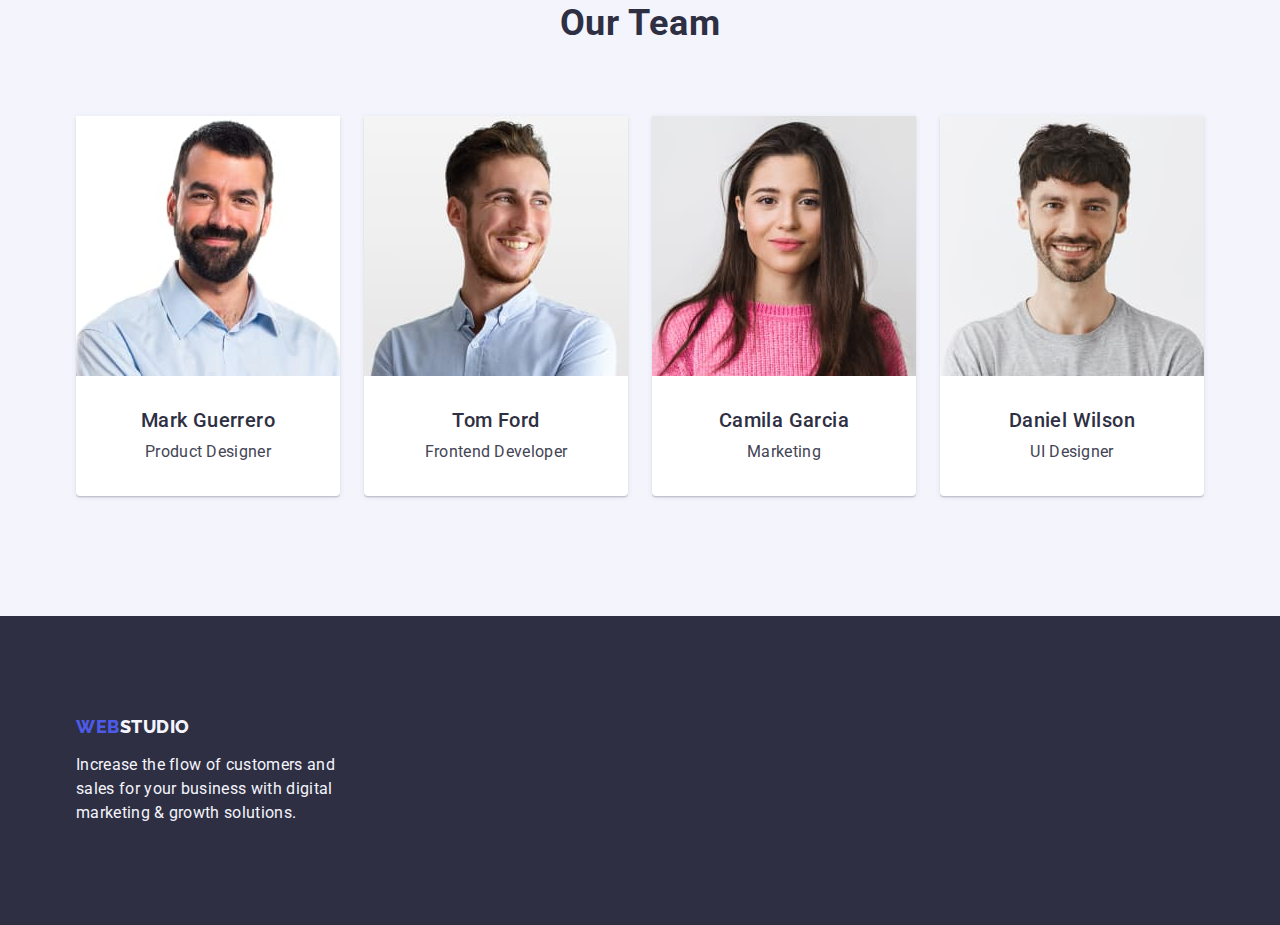
==== commit a840b04e: "hw3 version 2" ====
--- a/index.html
+++ b/index.html
@@ -24,7 +24,7 @@
 
   <body>
     <!-- Header section-->
-    <div class="header-container">
+    <div class="header-container container">
       <header class="header">
         <nav class="header-nav">
           <a class="header-logo link" href="./index.html">
@@ -70,14 +70,14 @@
       <section class="section hero">
         <div class="container">
           <h1 class="title-page">Effective Solutions for Your Business</h1>
-          <div class="container">
+          <div class="container-button">
             <button class="hero-btm" type="button">Order Service</button>
           </div>
         </div>
       </section>
       <!-- Features section -->
       <section class="section features">
-        <div class="container">
+        <div class="container container-features-section">
           <h2 class="section-features-title visually-hidden">Our Features</h2>
           <ul class="section-feature-list list">
             <li class="section-features-item">
--- a/css/styles.css
+++ b/css/styles.css
@@ -57,7 +57,7 @@
 
 }
 .container {
-    width: 1128px;
+    width: 1158px;
     margin-left: auto;
         margin-right: auto;
         padding-left: 15px;
@@ -432,11 +432,14 @@
     column-gap: 24px;
 }
 
-.projects-item {}
+.projects-item {
+ 
+}
 
 .projects-img {
     width: 360px;
         height: 300px;
+        
 
 }
 
@@ -447,6 +450,7 @@
         line-height: 1.2;
         letter-spacing: 0.02em;
         color: var(--dark-color);
+        padding-bottom: 8px;
 }
 
 .projects-type {
@@ -458,5 +462,15 @@
         color: var(--text-color);
 }
 .container-portfolio-list {
-   
-}
+    margin-bottom: 120px;
+   
+}
+.container-projects-border {
+    
+    padding-top: 32px;
+    padding-bottom: 32px;
+    padding-left: 15px;
+    border-left: 1px solid #E7E9FC;
+    border-bottom: 1px solid #E7E9FC ;
+    border-right: 1px solid #E7E9FC;
+}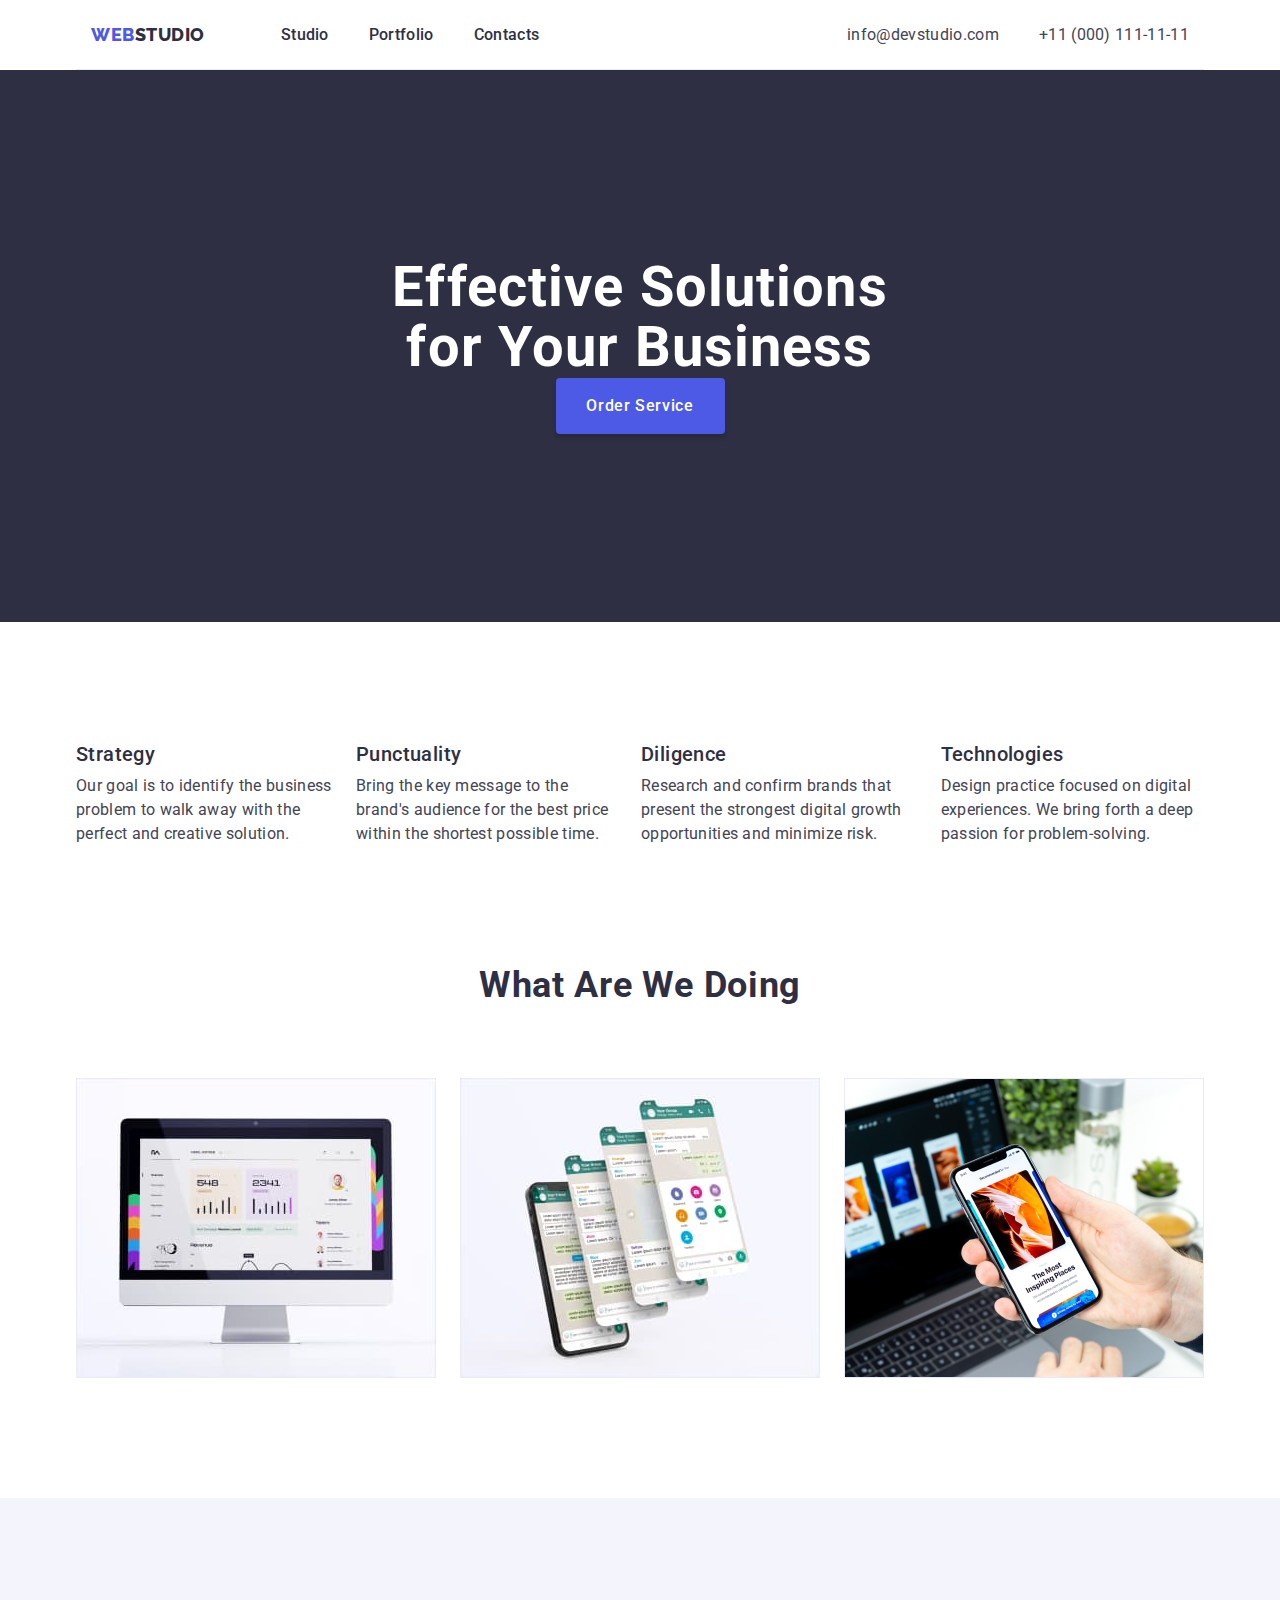
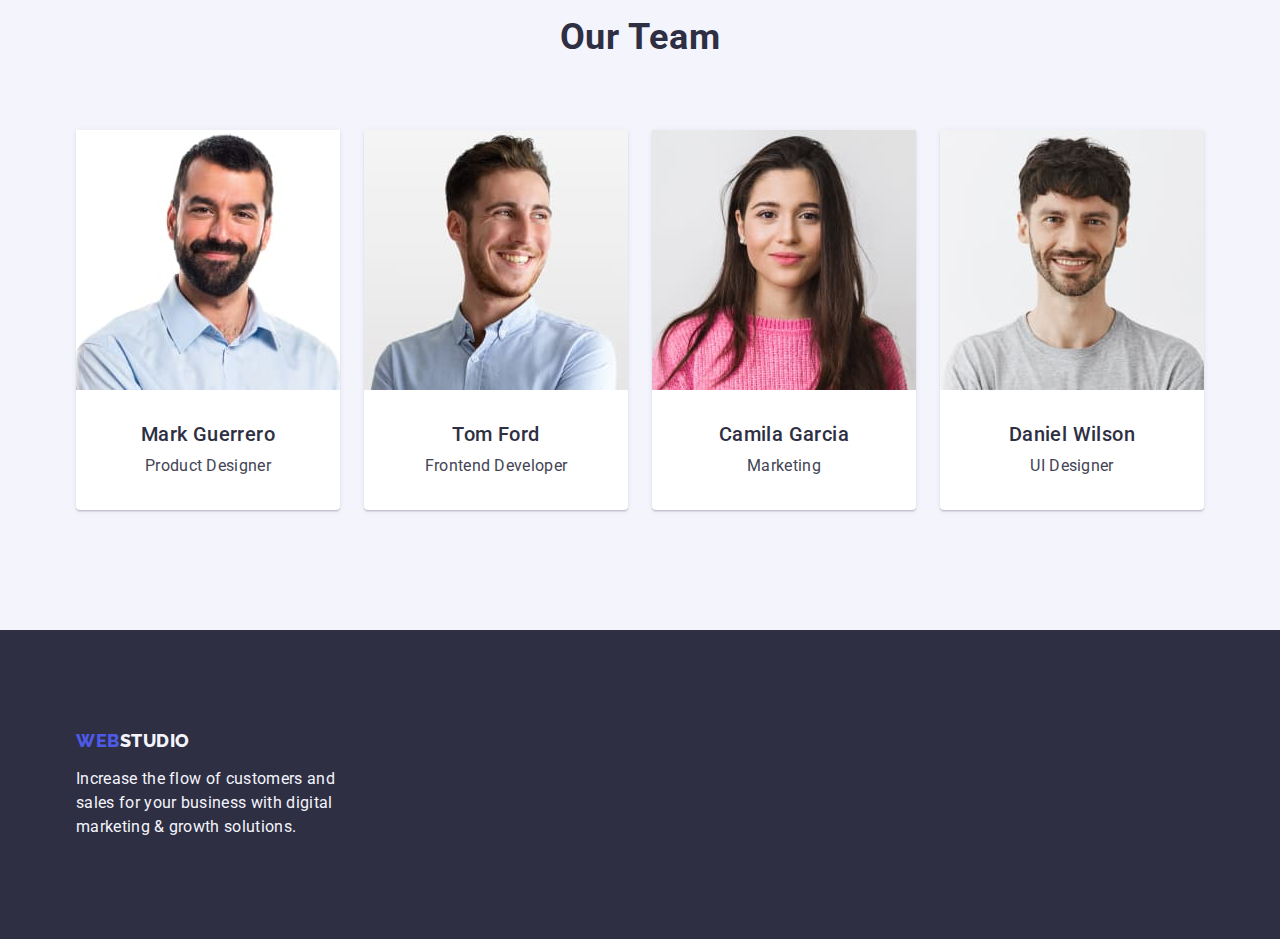
==== commit 454a899d: "hw3 version 3" ====
--- a/index.html
+++ b/index.html
@@ -24,55 +24,63 @@
 
   <body>
     <!-- Header section-->
-    <div class="header-container container">
-      <header class="header">
+
+    <header class="header">
+      <div class="header-container container">
         <nav class="header-nav">
-          <a class="header-logo link" href="./index.html">
-            Web<span class="logo-black">Studio</span>
-          </a>
-          <ul class="header-nav-list list">
-            <li class="header-nav-item">
-              <a class="header-nav-link link" href="./index.html">Studio</a>
-            </li>
-            <li class="header-nav-item">
-              <a class="header-nav-link link" href="./portfolio.html"
-                >Portfolio</a
-              >
-            </li>
-            <li class="header-nav-item">
-              <a class="header-nav-link link" href="">Contacts</a>
-            </li>
-          </ul>
+          <div class="container-nav-logo">
+            <a class="header-logo link" href="./index.html">
+              Web<span class="logo-black">Studio</span>
+            </a>
+
+            <ul class="header-nav-list list">
+              <div class="container-nav">
+                <li class="header-nav-item">
+                  <a class="header-nav-link link" href="./index.html">Studio</a>
+                </li>
+                <li class="header-nav-item">
+                  <a class="header-nav-link link" href="./portfolio.html"
+                    >Portfolio</a
+                  >
+                </li>
+                <li class="header-nav-item">
+                  <a class="header-nav-link link" href="">Contacts</a>
+                </li>
+              </div>
+            </ul>
+          </div>
         </nav>
+
         <address class="header-adress">
           <ul class="header-adress-list list">
-            <li class="header-adress-item">
-              <a
-                class="header-adress-link link"
-                href="mailto:info@devstudio.com"
-              >
-                info@devstudio.com
-              </a>
-              <br />
-            </li>
-            <li class="header-adress-item">
-              <a class="header-adress-link link" href="tel:+110001111111"
-                >+11 (000) 111-11-11</a
-              >
-            </li>
+            <div class="container-header-adress">
+              <li class="header-adress-item">
+                <a
+                  class="header-adress-link link"
+                  href="mailto:info@devstudio.com"
+                >
+                  info@devstudio.com
+                </a>
+              </li>
+              <li class="header-adress-item">
+                <a class="header-adress-link link" href="tel:+110001111111"
+                  >+11 (000) 111-11-11</a
+                >
+              </li>
+            </div>
           </ul>
         </address>
-      </header>
-    </div>
+      </div>
+    </header>
+
     <!-- Main content -->
     <main class="main">
       <!-- Hero section -->
       <section class="section hero">
         <div class="container">
           <h1 class="title-page">Effective Solutions for Your Business</h1>
-          <div class="container-button">
-            <button class="hero-btm" type="button">Order Service</button>
-          </div>
+
+          <button class="hero-btm" type="button">Order Service</button>
         </div>
       </section>
       <!-- Features section -->
@@ -80,7 +88,7 @@
         <div class="container container-features-section">
           <h2 class="section-features-title visually-hidden">Our Features</h2>
           <ul class="section-feature-list list">
-            <li class="section-features-item">
+            <li class="section-features-item features-width">
               <h3 class="features-item-title">Strategy</h3>
               <p class="feature-item-text">
                 Our goal is to identify the business problem to walk away with
@@ -159,8 +167,10 @@
                 width="264"
                 height="260"
               />
-              <h3 class="team-name">Mark Guerrero</h3>
-              <p class="team-text">Product Designer</p>
+              <div class="team-content">
+                <h3 class="team-name">Mark Guerrero</h3>
+                <p class="team-text">Product Designer</p>
+              </div>
             </li>
             <li class="section-team-item">
               <img
@@ -170,8 +180,10 @@
                 width="264"
                 height="260"
               />
-              <h3 class="team-name">Tom Ford</h3>
-              <p class="team-text">Frontend Developer</p>
+              <div class="team-content">
+                <h3 class="team-name">Tom Ford</h3>
+                <p class="team-text">Frontend Developer</p>
+              </div>
             </li>
             <li class="section-team-item">
               <img
@@ -181,8 +193,10 @@
                 width="264"
                 height="260"
               />
-              <h3 class="team-name">Camila Garcia</h3>
-              <p class="team-text">Marketing</p>
+              <div class="team-content">
+                <h3 class="team-name">Camila Garcia</h3>
+                <p class="team-text">Marketing</p>
+              </div>
             </li>
             <li class="section-team-item">
               <img
@@ -192,8 +206,10 @@
                 width="264"
                 height="260"
               />
-              <h3 class="team-name">Daniel Wilson</h3>
-              <p class="team-text">UI Designer</p>
+              <div class="team-content">
+                <h3 class="team-name">Daniel Wilson</h3>
+                <p class="team-text">UI Designer</p>
+              </div>
             </li>
           </ul>
         </div>
@@ -203,11 +219,10 @@
 
     <footer class="footer">
       <div class="container">
-        <div class="container-footer-logo">
-          <a class="footer-logo link" href="./index.html">
-            Web<span class="logo-white">Studio</span></a
-          >
-        </div>
+        <a class="footer-logo link" href="./index.html">
+          Web<span class="logo-white">Studio</span></a
+        >
+
         <p class="footer-text">
           Increase the flow of customers and sales for your business with
           digital marketing & growth solutions.
--- a/css/styles.css
+++ b/css/styles.css
@@ -75,19 +75,17 @@
         margin-right: auto;
         padding-left: 15px;
             padding-right: 15px;
+        display: flex;
+            justify-content: space-between;
+            border-bottom: 1px solid #e7e9fc;
 }
 .header {
  
-padding-top: 24px;
-padding-bottom: 24px;
-display: flex;
-justify-content: space-between;
-border-bottom: 2px solid var(--subtle-text-color);
+
+
 }
 .header-nav {
-    display: flex;
-
-    align-items: center;
+   
 
 }
 .header-logo{
@@ -100,7 +98,8 @@
         letter-spacing: 0.03em;
         text-transform: uppercase;
         color: var(--primary-brand-color);
-        margin-right: 48px;
+        margin-right: 76px;
+        padding: 24px 0;
        
        
 }
@@ -112,21 +111,22 @@
 }
 
 
-.header-nav-list {
+.container-nav-logo {
+    display: flex;
+    align-items: center; 
+}
+.container-nav {
     display: flex;
     align-items: center;
     gap: 40px;
-    
-    
-  
-}
-
+}
 .header-nav-item a {font-style: normal;
     font-weight: 500;
     font-size: 16px;
     line-height: 1.5;
     letter-spacing: 0.02em;
     color: var(--dark-color);
+    padding: 24px 0;
 }
 
 .header-nav-link:hover,
@@ -143,12 +143,14 @@
     align-items: center;
 
 }
-
-.header-adress-list {
-    display: flex;
+.container-header-adress {
+display: flex;
     align-items: center;
     gap: 40px;
-    
+}
+
+.header-adress-list {
+   
     
     
     
@@ -160,6 +162,7 @@
     line-height: 1.5;
     letter-spacing: 0.02em;
   color: var(--text-color);
+padding: 24px 0;
 }
 
 .header-adress-link:hover,
@@ -174,8 +177,8 @@
 
 .hero 
 {background-color: var(--hero-background-color);
-padding-top: 188px;
-    padding-bottom: 292px;
+padding: 188px 0;
+    
    
 }
 
@@ -188,7 +191,9 @@
         text-align: center;
         letter-spacing: 0.02em;
         color: var(--white-background-color);
-       
+        max-width: 496px;
+       display: block;
+       margin: 0 auto;
         
 }
 
@@ -202,15 +207,15 @@
     background-color: var(--primary-brand-color);
     color: var(--white-background-color);
 box-shadow: 0px 4px 4px rgba(0, 0, 0, 0.15);
+border: none;
     border-radius: 4px;
-        
-        padding: 16px 32px;
-      position: absolute;
- 
-    
-}
-  margin-top: 48px;
-  margin-bottom: 188px;
+ display: block;
+ min-width: 169px;
+ height: 56px;
+ margin: 0 auto;
+   
+}
+
 .hero-btm:hover,
 .hero-btm:focus {
     background-color: var(--pressed-state-color);
@@ -220,8 +225,7 @@
 .section {}
 
 .features {
-    margin-top: 120px;
-    margin-bottom: 122px;
+  padding: 120px 0;
    
 
 }
@@ -232,8 +236,8 @@
     display: flex;
     
         align-items: flex-start;
-        padding: 0px;
-        gap: 8px;
+        
+        gap: 24px;
 }
 
 .section-features-item {}
@@ -246,7 +250,9 @@
         line-height: 1.2;
     letter-spacing: 0.02em;
     color: var(--dark-color);
-}
+    margin-bottom: 8px;
+}
+
 
 .feature-item-text {
     font-style: normal;
@@ -260,8 +266,7 @@
 .section {}
 
 .made {
-  
-    margin-bottom: 120px;
+padding-bottom: 120px;
 }
 
 .section-made-title {
@@ -323,10 +328,12 @@
 }
 
 .section-team-img {
-    margin-bottom: 32px;
-    
-}
-
+ 
+    
+}
+.team-content {
+    padding: 32px 0;
+}
 .team-name {
     font-style: normal;
         font-weight: 500;
@@ -336,6 +343,7 @@
         color: var(--dark-color);
         text-align: center;
         margin-bottom: 8px;
+  
 }
 
 .team-text {
@@ -345,8 +353,7 @@
         line-height: 1.5; 
         letter-spacing: 0.02em;
 text-align: center;
-        padding: 0px;
-        margin-bottom: 32px;
+      
         
 
        
@@ -367,11 +374,12 @@
         font-weight: 800;
         font-size: 18px;
         line-height: 1.17;
-      
-       
         letter-spacing: 0.03em;
         text-transform: uppercase;
         color: var(--primary-brand-color);
+
+        display: inline-block;
+        margin-bottom: 16px;
 
         
         
@@ -385,9 +393,7 @@
 color: var(--light-color);
 width: 264px;
 }
-.container-footer-logo {
-    padding-bottom: 16px;
-}
+
 
 /* Page 2 */
 .section-filter {}
@@ -395,10 +401,8 @@
 .filter-list {
     display:flex;
     gap: 24px;
-    padding-top: 96px;
-    padding-right: ;
-    padding-bottom: 72px;
-  
+  margin-bottom: 72px;
+  justify-content: center;
 }
 
 .filter-item {}
@@ -412,13 +416,17 @@
     letter-spacing: 0.04em;
     color: var(--primary-brand-color);
     background-color: var(--light-color);
+    padding: 12px 24px;
+    border: 1px solid var(--accent-color);
+    border-radius: 4px;
 }
 .filter-button:hover,
 .filter-button:focus {
     color: var(--white-background-color);
     background-color: var(--pressed-state-color);
     cursor: pointer;
-}
+    border: 1px solid transparent;}
+
 .projects {
    
 }
@@ -462,7 +470,10 @@
         color: var(--text-color);
 }
 .container-portfolio-list {
-    margin-bottom: 120px;
+  padding-top: 96px;
+  padding-bottom: 120px;
+  justify-content: center;
+  margin-bottom: 72px;
    
 }
 .container-projects-border {
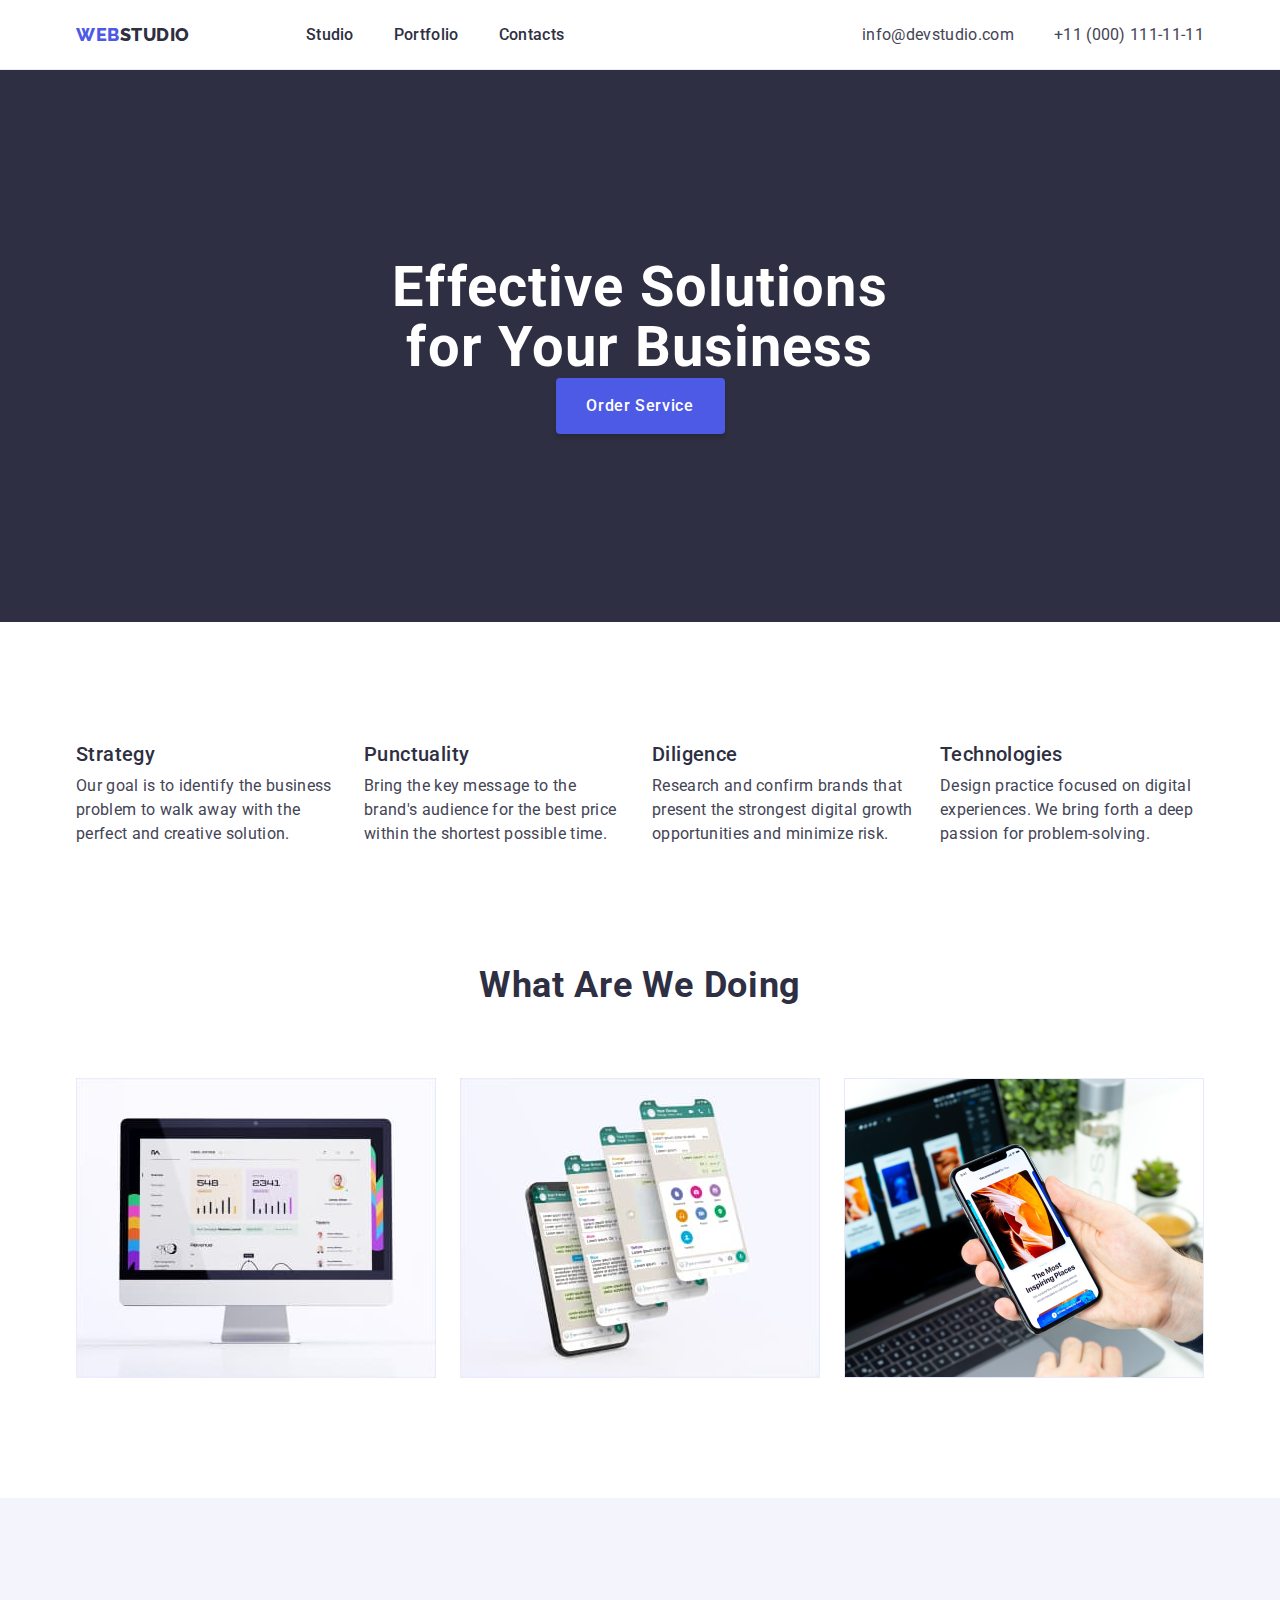
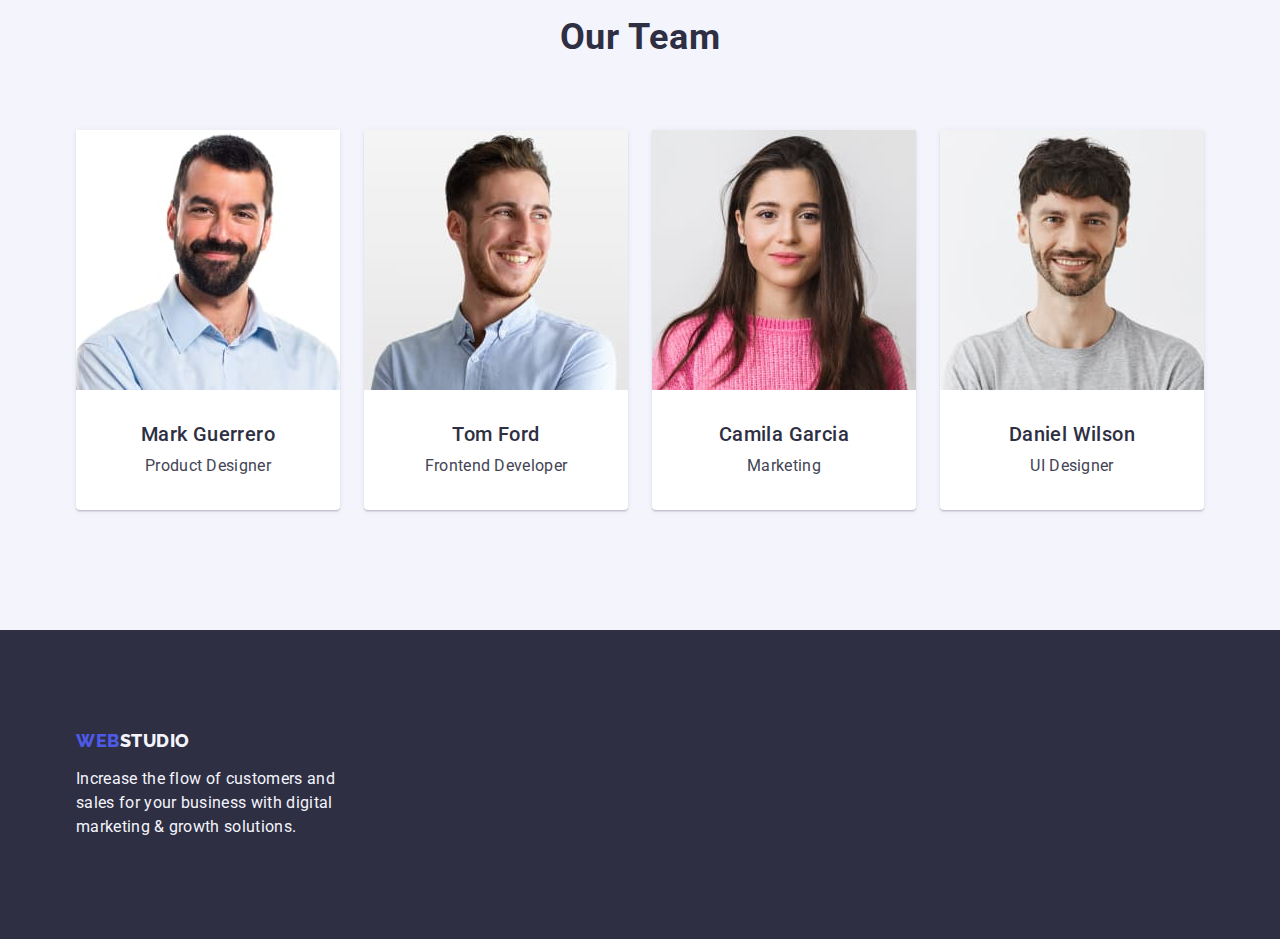
==== commit fa62ee14: "hw3 version 4" ====
--- a/index.html
+++ b/index.html
@@ -28,46 +28,40 @@
     <header class="header">
       <div class="header-container container">
         <nav class="header-nav">
-          <div class="container-nav-logo">
-            <a class="header-logo link" href="./index.html">
-              Web<span class="logo-black">Studio</span>
-            </a>
-
-            <ul class="header-nav-list list">
-              <div class="container-nav">
-                <li class="header-nav-item">
-                  <a class="header-nav-link link" href="./index.html">Studio</a>
-                </li>
-                <li class="header-nav-item">
-                  <a class="header-nav-link link" href="./portfolio.html"
-                    >Portfolio</a
-                  >
-                </li>
-                <li class="header-nav-item">
-                  <a class="header-nav-link link" href="">Contacts</a>
-                </li>
-              </div>
-            </ul>
-          </div>
+          <a class="header-logo link" href="./index.html">
+            Web<span class="logo-black">Studio</span>
+          </a>
+
+          <ul class="header-nav-list list">
+            <li class="header-nav-item">
+              <a class="header-nav-link link" href="./index.html">Studio</a>
+            </li>
+            <li class="header-nav-item">
+              <a class="header-nav-link link" href="./portfolio.html"
+                >Portfolio</a
+              >
+            </li>
+            <li class="header-nav-item">
+              <a class="header-nav-link link" href="">Contacts</a>
+            </li>
+          </ul>
         </nav>
 
         <address class="header-adress">
           <ul class="header-adress-list list">
-            <div class="container-header-adress">
-              <li class="header-adress-item">
-                <a
-                  class="header-adress-link link"
-                  href="mailto:info@devstudio.com"
-                >
-                  info@devstudio.com
-                </a>
-              </li>
-              <li class="header-adress-item">
-                <a class="header-adress-link link" href="tel:+110001111111"
-                  >+11 (000) 111-11-11</a
-                >
-              </li>
-            </div>
+            <li class="header-adress-item">
+              <a
+                class="header-adress-link link"
+                href="mailto:info@devstudio.com"
+              >
+                info@devstudio.com
+              </a>
+            </li>
+            <li class="header-adress-item">
+              <a class="header-adress-link link" href="tel:+110001111111"
+                >+11 (000) 111-11-11</a
+              >
+            </li>
           </ul>
         </address>
       </div>
@@ -88,7 +82,7 @@
         <div class="container container-features-section">
           <h2 class="section-features-title visually-hidden">Our Features</h2>
           <ul class="section-feature-list list">
-            <li class="section-features-item features-width">
+            <li class="section-features-item">
               <h3 class="features-item-title">Strategy</h3>
               <p class="feature-item-text">
                 Our goal is to identify the business problem to walk away with
--- a/css/styles.css
+++ b/css/styles.css
@@ -70,22 +70,23 @@
 
 /* Header section */
 .header-container {
-    width: 1128px;
+    width: 1158px;
     margin-left: auto;
         margin-right: auto;
         padding-left: 15px;
             padding-right: 15px;
         display: flex;
             justify-content: space-between;
-            border-bottom: 1px solid #e7e9fc;
 }
 .header {
- 
+border-bottom: 1px solid var(--accent-color);
 
 
 }
 .header-nav {
-   
+    display: flex;
+        align-items: center;
+        gap: 40px;
 
 }
 .header-logo{
@@ -116,9 +117,7 @@
     align-items: center; 
 }
 .container-nav {
-    display: flex;
-    align-items: center;
-    gap: 40px;
+  
 }
 .header-nav-item a {font-style: normal;
     font-weight: 500;
@@ -128,6 +127,11 @@
     color: var(--dark-color);
     padding: 24px 0;
 }
+.header-nav-list{
+    display: flex;
+    align-items: center;
+    gap: 40px;
+}
 
 .header-nav-link:hover,
 .header-nav-link:focus 
@@ -143,14 +147,12 @@
     align-items: center;
 
 }
-.container-header-adress {
+
+
+.header-adress-list {
 display: flex;
     align-items: center;
     gap: 40px;
-}
-
-.header-adress-list {
-   
     
     
     
@@ -240,7 +242,9 @@
         gap: 24px;
 }
 
-.section-features-item {}
+.section-features-item {
+    width: calc((100% - 72px) / 4);
+}
 
 .features-item-title {
     font-family: 'Roboto';
@@ -332,7 +336,7 @@
     
 }
 .team-content {
-    padding: 32px 0;
+    padding: 32px 16px;
 }
 .team-name {
     font-style: normal;
@@ -428,7 +432,8 @@
     border: 1px solid transparent;}
 
 .projects {
-   
+    padding-top: 96px;
+        padding-bottom: 120px;
 }
 
 .projects-title {}
@@ -458,7 +463,7 @@
         line-height: 1.2;
         letter-spacing: 0.02em;
         color: var(--dark-color);
-        padding-bottom: 8px;
+        margin-bottom: 8px;
 }
 
 .projects-type {
@@ -470,17 +475,14 @@
         color: var(--text-color);
 }
 .container-portfolio-list {
-  padding-top: 96px;
-  padding-bottom: 120px;
+ 
   justify-content: center;
   margin-bottom: 72px;
    
 }
 .container-projects-border {
     
-    padding-top: 32px;
-    padding-bottom: 32px;
-    padding-left: 15px;
+    padding: 32px 16px;
     border-left: 1px solid #E7E9FC;
     border-bottom: 1px solid #E7E9FC ;
     border-right: 1px solid #E7E9FC;
